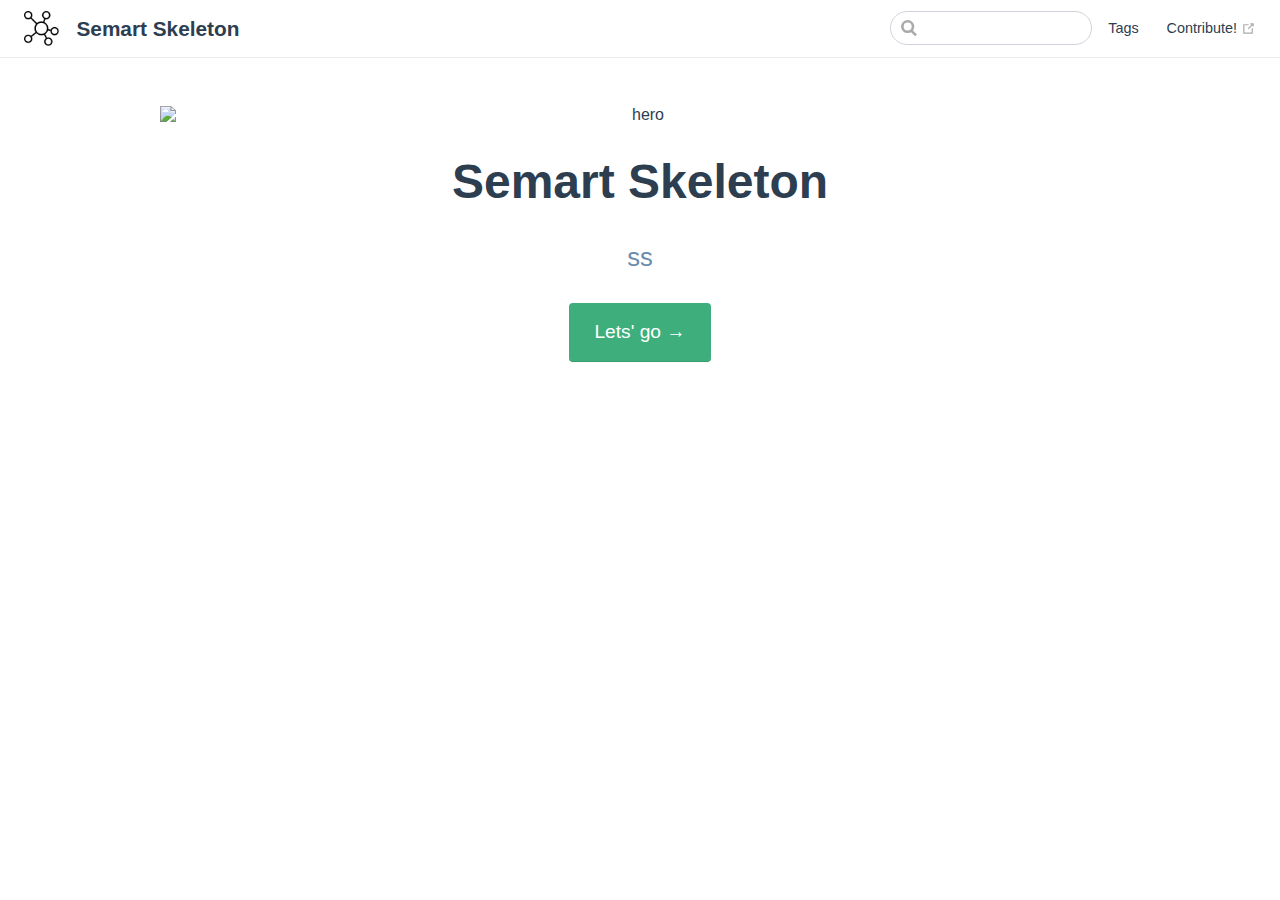
==== index.html @ f4672424 "Updates" ====
<!DOCTYPE html>
<html lang="en-US">
  <head>
    <meta charset="utf-8">
    <meta name="viewport" content="width=device-width,initial-scale=1">
    <title>Semart Skeleton</title>
    <meta name="description" content="ss">
    
    
    <link rel="preload" href="/assets/css/0.styles.a3a49550.css" as="style"><link rel="preload" href="/assets/js/app.446e6f28.js" as="script"><link rel="preload" href="/assets/js/3.b0b56839.js" as="script"><link rel="preload" href="/assets/js/12.24bbff4d.js" as="script"><link rel="prefetch" href="/assets/js/1.6b009483.js"><link rel="prefetch" href="/assets/js/10.96ab2c57.js"><link rel="prefetch" href="/assets/js/11.5184fa5b.js"><link rel="prefetch" href="/assets/js/13.a7026f74.js"><link rel="prefetch" href="/assets/js/14.de4ece23.js"><link rel="prefetch" href="/assets/js/15.32480ad5.js"><link rel="prefetch" href="/assets/js/16.4b3ec8c6.js"><link rel="prefetch" href="/assets/js/4.a2171855.js"><link rel="prefetch" href="/assets/js/5.648ce82d.js"><link rel="prefetch" href="/assets/js/6.9c424f33.js"><link rel="prefetch" href="/assets/js/7.8858ced6.js"><link rel="prefetch" href="/assets/js/8.e8b0ea5b.js"><link rel="prefetch" href="/assets/js/9.483bfe90.js">
    <link rel="stylesheet" href="/assets/css/0.styles.a3a49550.css">
  </head>
  <body>
    <div id="app" data-server-rendered="true"><div class="theme-container no-sidebar"><header class="navbar"><div class="sidebar-button"><svg xmlns="http://www.w3.org/2000/svg" aria-hidden="true" role="img" viewBox="0 0 448 512" class="icon"><path fill="currentColor" d="M436 124H12c-6.627 0-12-5.373-12-12V80c0-6.627 5.373-12 12-12h424c6.627 0 12 5.373 12 12v32c0 6.627-5.373 12-12 12zm0 160H12c-6.627 0-12-5.373-12-12v-32c0-6.627 5.373-12 12-12h424c6.627 0 12 5.373 12 12v32c0 6.627-5.373 12-12 12zm0 160H12c-6.627 0-12-5.373-12-12v-32c0-6.627 5.373-12 12-12h424c6.627 0 12 5.373 12 12v32c0 6.627-5.373 12-12 12z"></path></svg></div> <a href="/" class="home-link router-link-exact-active router-link-active"><img src="/icon.png" alt="Semart Skeleton" class="logo"> <span class="site-name can-hide">Semart Skeleton</span></a> <div class="links"><div class="search-box"><input aria-label="Search" autocomplete="off" spellcheck="false" value=""> <!----></div> <nav class="nav-links can-hide"><div class="nav-item"><a href="/tags.html" class="nav-link">Tags</a></div> <a href="https://github.com/puterakahfi/SemartSkeleton" target="_blank" rel="noopener noreferrer" class="repo-link">
    Contribute!
    <svg xmlns="http://www.w3.org/2000/svg" aria-hidden="true" x="0px" y="0px" viewBox="0 0 100 100" width="15" height="15" class="icon outbound"><path fill="currentColor" d="M18.8,85.1h56l0,0c2.2,0,4-1.8,4-4v-32h-8v28h-48v-48h28v-8h-32l0,0c-2.2,0-4,1.8-4,4v56C14.8,83.3,16.6,85.1,18.8,85.1z"></path> <polygon fill="currentColor" points="45.7,48.7 51.3,54.3 77.2,28.5 77.2,37.2 85.2,37.2 85.2,14.9 62.8,14.9 62.8,22.9 71.5,22.9"></polygon></svg></a></nav></div></header> <div class="sidebar-mask"></div> <aside class="sidebar"><nav class="nav-links"><div class="nav-item"><a href="/tags.html" class="nav-link">Tags</a></div> <a href="https://github.com/puterakahfi/SemartSkeleton" target="_blank" rel="noopener noreferrer" class="repo-link">
    Contribute!
    <svg xmlns="http://www.w3.org/2000/svg" aria-hidden="true" x="0px" y="0px" viewBox="0 0 100 100" width="15" height="15" class="icon outbound"><path fill="currentColor" d="M18.8,85.1h56l0,0c2.2,0,4-1.8,4-4v-32h-8v28h-48v-48h28v-8h-32l0,0c-2.2,0-4,1.8-4,4v56C14.8,83.3,16.6,85.1,18.8,85.1z"></path> <polygon fill="currentColor" points="45.7,48.7 51.3,54.3 77.2,28.5 77.2,37.2 85.2,37.2 85.2,14.9 62.8,14.9 62.8,22.9 71.5,22.9"></polygon></svg></a></nav>  <!----> </aside> <main aria-labelledby="main-title" class="home"><header class="hero"><img src="https://cdn.pixabay.com/photo/2019/02/04/08/38/pixel-cells-3974185_960_720.png" alt="hero"> <h1 id="main-title">Semart Skeleton</h1> <p class="description">
      ss
    </p> <p class="action"><a href="/id/" class="nav-link action-button">Lets' go →</a></p></header> <!----> <div class="theme-default-content custom content__default"></div> <!----></main></div><div class="global-ui"></div></div>
    <script src="/assets/js/app.446e6f28.js" defer></script><script src="/assets/js/3.b0b56839.js" defer></script><script src="/assets/js/12.24bbff4d.js" defer></script>
  </body>
</html>
---- assets/css/0.styles.a3a49550.css ----
#nprogress{pointer-events:none}#nprogress .bar{background:#3eaf7c;position:fixed;z-index:1031;top:0;left:0;width:100%;height:2px}#nprogress .peg{display:block;position:absolute;right:0;width:100px;height:100%;box-shadow:0 0 10px #3eaf7c,0 0 5px #3eaf7c;opacity:1;-webkit-transform:rotate(3deg) translateY(-4px);transform:rotate(3deg) translateY(-4px)}#nprogress .spinner{display:block;position:fixed;z-index:1031;top:15px;right:15px}#nprogress .spinner-icon{width:18px;height:18px;box-sizing:border-box;border-color:#3eaf7c transparent transparent #3eaf7c;border-style:solid;border-width:2px;border-radius:50%;-webkit-animation:nprogress-spinner .4s linear infinite;animation:nprogress-spinner .4s linear infinite}.nprogress-custom-parent{overflow:hidden;position:relative}.nprogress-custom-parent #nprogress .bar,.nprogress-custom-parent #nprogress .spinner{position:absolute}@-webkit-keyframes nprogress-spinner{0%{-webkit-transform:rotate(0deg);transform:rotate(0deg)}to{-webkit-transform:rotate(1turn);transform:rotate(1turn)}}@keyframes nprogress-spinner{0%{-webkit-transform:rotate(0deg);transform:rotate(0deg)}to{-webkit-transform:rotate(1turn);transform:rotate(1turn)}}.icon.outbound{color:#aaa;display:inline-block;vertical-align:middle;position:relative;top:-1px}.home{padding:3.6rem 2rem 0;max-width:960px;margin:0 auto;display:block}.home .hero{text-align:center}.home .hero img{max-width:100%;max-height:280px;display:block;margin:3rem auto 1.5rem}.home .hero h1{font-size:3rem}.home .hero .action,.home .hero .description,.home .hero h1{margin:1.8rem auto}.home .hero .description{max-width:35rem;font-size:1.6rem;line-height:1.3;color:#6a8bad}.home .hero .action-button{display:inline-block;font-size:1.2rem;color:#fff;background-color:#3eaf7c;padding:.8rem 1.6rem;border-radius:4px;-webkit-transition:background-color .1s ease;transition:background-color .1s ease;box-sizing:border-box;border-bottom:1px solid #389d70}.home .hero .action-button:hover{background-color:#4abf8a}.home .features{border-top:1px solid #eaecef;padding:1.2rem 0;margin-top:2.5rem;display:-webkit-box;display:flex;flex-wrap:wrap;-webkit-box-align:start;align-items:flex-start;align-content:stretch;-webkit-box-pack:justify;justify-content:space-between}.home .feature{-webkit-box-flex:1;flex-grow:1;flex-basis:30%;max-width:30%}.home .feature h2{font-size:1.4rem;font-weight:500;border-bottom:none;padding-bottom:0;color:#3a5169}.home .feature p{color:#4e6e8e}.home .footer{padding:2.5rem;border-top:1px solid #eaecef;text-align:center;color:#4e6e8e}@media (max-width:719px){.home .features{-webkit-box-orient:vertical;-webkit-box-direction:normal;flex-direction:column}.home .feature{max-width:100%;padding:0 2.5rem}}@media (max-width:419px){.home{padding-left:1.5rem;padding-right:1.5rem}.home .hero img{max-height:210px;margin:2rem auto 1.2rem}.home .hero h1{font-size:2rem}.home .hero .action,.home .hero .description,.home .hero h1{margin:1.2rem auto}.home .hero .description{font-size:1.2rem}.home .hero .action-button{font-size:1rem;padding:.6rem 1.2rem}.home .feature h2{font-size:1.25rem}}.search-box{display:inline-block;position:relative;margin-right:1rem}.search-box input{cursor:text;width:10rem;height:2rem;color:#4e6e8e;display:inline-block;border:1px solid #cfd4db;border-radius:2rem;font-size:.9rem;line-height:2rem;padding:0 .5rem 0 2rem;outline:none;-webkit-transition:all .2s ease;transition:all .2s ease;background:#fff url(/assets/img/search.83621669.svg) .6rem .5rem no-repeat;background-size:1rem}.search-box input:focus{cursor:auto;border-color:#3eaf7c}.search-box .suggestions{background:#fff;width:20rem;position:absolute;top:1.5rem;border:1px solid #cfd4db;border-radius:6px;padding:.4rem;list-style-type:none}.search-box .suggestions.align-right{right:0}.search-box .suggestion{line-height:1.4;padding:.4rem .6rem;border-radius:4px;cursor:pointer}.search-box .suggestion a{white-space:normal;color:#5d82a6}.search-box .suggestion a .page-title{font-weight:600}.search-box .suggestion a .header{font-size:.9em;margin-left:.25em}.search-box .suggestion.focused{background-color:#f3f4f5}.search-box .suggestion.focused a{color:#3eaf7c}@media (max-width:959px){.search-box input{cursor:pointer;width:0;border-color:transparent;position:relative}.search-box input:focus{cursor:text;left:0;width:10rem}}@media (-ms-high-contrast:none){.search-box input{height:2rem}}@media (max-width:959px) and (min-width:719px){.search-box .suggestions{left:0}}@media (max-width:719px){.search-box{margin-right:0}.search-box input{left:1rem}.search-box .suggestions{right:0}}@media (max-width:419px){.search-box .suggestions{width:calc(100vw - 4rem)}.search-box input:focus{width:8rem}}.sidebar-button{cursor:pointer;display:none;width:1.25rem;height:1.25rem;position:absolute;padding:.6rem;top:.6rem;left:1rem}.sidebar-button .icon{display:block;width:1.25rem;height:1.25rem}@media (max-width:719px){.sidebar-button{display:block}}.dropdown-enter,.dropdown-leave-to{height:0!important}.dropdown-wrapper{cursor:pointer}.dropdown-wrapper .dropdown-title{display:block}.dropdown-wrapper .dropdown-title:hover{border-color:transparent}.dropdown-wrapper .dropdown-title .arrow{vertical-align:middle;margin-top:-1px;margin-left:.4rem}.dropdown-wrapper .nav-dropdown .dropdown-item{color:inherit;line-height:1.7rem}.dropdown-wrapper .nav-dropdown .dropdown-item h4{margin:.45rem 0 0;border-top:1px solid #eee;padding:.45rem 1.5rem 0 1.25rem}.dropdown-wrapper .nav-dropdown .dropdown-item .dropdown-subitem-wrapper{padding:0;list-style:none}.dropdown-wrapper .nav-dropdown .dropdown-item .dropdown-subitem-wrapper .dropdown-subitem{font-size:.9em}.dropdown-wrapper .nav-dropdown .dropdown-item a{display:block;line-height:1.7rem;position:relative;border-bottom:none;font-weight:400;margin-bottom:0;padding:0 1.5rem 0 1.25rem}.dropdown-wrapper .nav-dropdown .dropdown-item a.router-link-active,.dropdown-wrapper .nav-dropdown .dropdown-item a:hover{color:#3eaf7c}.dropdown-wrapper .nav-dropdown .dropdown-item a.router-link-active:after{content:"";width:0;height:0;border-left:5px solid #3eaf7c;border-top:3px solid transparent;border-bottom:3px solid transparent;position:absolute;top:calc(50% - 2px);left:9px}.dropdown-wrapper .nav-dropdown .dropdown-item:first-child h4{margin-top:0;padding-top:0;border-top:0}@media (max-width:719px){.dropdown-wrapper.open .dropdown-title{margin-bottom:.5rem}.dropdown-wrapper .nav-dropdown{-webkit-transition:height .1s ease-out;transition:height .1s ease-out;overflow:hidden}.dropdown-wrapper .nav-dropdown .dropdown-item h4{border-top:0;margin-top:0;padding-top:0}.dropdown-wrapper .nav-dropdown .dropdown-item>a,.dropdown-wrapper .nav-dropdown .dropdown-item h4{font-size:15px;line-height:2rem}.dropdown-wrapper .nav-dropdown .dropdown-item .dropdown-subitem{font-size:14px;padding-left:1rem}}@media (min-width:719px){.dropdown-wrapper{height:1.8rem}.dropdown-wrapper:hover .nav-dropdown{display:block!important}.dropdown-wrapper .dropdown-title .arrow{border-left:4px solid transparent;border-right:4px solid transparent;border-top:6px solid #ccc;border-bottom:0}.dropdown-wrapper .nav-dropdown{display:none;height:auto!important;box-sizing:border-box;max-height:calc(100vh - 2.7rem);overflow-y:auto;position:absolute;top:100%;right:0;background-color:#fff;padding:.6rem 0;border:1px solid;border-color:#ddd #ddd #ccc;text-align:left;border-radius:.25rem;white-space:nowrap;margin:0}}.nav-links{display:inline-block}.nav-links a{line-height:1.4rem;color:inherit}.nav-links a.router-link-active,.nav-links a:hover{color:#3eaf7c}.nav-links .nav-item{position:relative;display:inline-block;margin-left:1.5rem;line-height:2rem}.nav-links .nav-item:first-child{margin-left:0}.nav-links .repo-link{margin-left:1.5rem}@media (max-width:719px){.nav-links .nav-item,.nav-links .repo-link{margin-left:0}}@media (min-width:719px){.nav-links a.router-link-active,.nav-links a:hover{color:#2c3e50}.nav-item>a:not(.external).router-link-active,.nav-item>a:not(.external):hover{margin-bottom:-2px;border-bottom:2px solid #46bd87}}.navbar{padding:.7rem 1.5rem;line-height:2.2rem}.navbar a,.navbar img,.navbar span{display:inline-block}.navbar .logo{height:2.2rem;min-width:2.2rem;margin-right:.8rem;vertical-align:top}.navbar .site-name{font-size:1.3rem;font-weight:600;color:#2c3e50;position:relative}.navbar .links{padding-left:1.5rem;box-sizing:border-box;background-color:#fff;white-space:nowrap;font-size:.9rem;position:absolute;right:1.5rem;top:.7rem;display:-webkit-box;display:flex}.navbar .links .search-box{-webkit-box-flex:0;flex:0 0 auto;vertical-align:top}@media (max-width:719px){.navbar{padding-left:4rem}.navbar .can-hide{display:none}.navbar .links{padding-left:1.5rem}}.page-edit,.page-nav{max-width:740px;margin:0 auto;padding:2rem 2.5rem}@media (max-width:959px){.page-edit,.page-nav{padding:2rem}}@media (max-width:419px){.page-edit,.page-nav{padding:1.5rem}}.page{padding-bottom:2rem;display:block}.page-edit{padding-top:1rem;padding-bottom:1rem;overflow:auto}.page-edit .edit-link{display:inline-block}.page-edit .edit-link a{color:#4e6e8e;margin-right:.25rem}.page-edit .last-updated{float:right;font-size:.9em}.page-edit .last-updated .prefix{font-weight:500;color:#4e6e8e}.page-edit .last-updated .time{font-weight:400;color:#aaa}.page-nav{padding-top:1rem;padding-bottom:0}.page-nav .inner{min-height:2rem;margin-top:0;border-top:1px solid #eaecef;padding-top:1rem;overflow:auto}.page-nav .next{float:right}@media (max-width:719px){.page-edit .edit-link{margin-bottom:.5rem}.page-edit .last-updated{font-size:.8em;float:none;text-align:left}}.sidebar-group .sidebar-group{padding-left:.5em}.sidebar-group:not(.collapsable) .sidebar-heading:not(.clickable){cursor:auto;color:inherit}.sidebar-group.is-sub-group{padding-left:0}.sidebar-group.is-sub-group>.sidebar-heading{font-size:.95em;line-height:1.4;font-weight:400;padding-left:2rem}.sidebar-group.is-sub-group>.sidebar-heading:not(.clickable){opacity:.5}.sidebar-group.is-sub-group>.sidebar-group-items{padding-left:1rem}.sidebar-group.is-sub-group>.sidebar-group-items>li>.sidebar-link{font-size:.95em;border-left:none}.sidebar-group.depth-2>.sidebar-heading{border-left:none}.sidebar-heading{color:#2c3e50;-webkit-transition:color .15s ease;transition:color .15s ease;cursor:pointer;font-size:1.1em;font-weight:700;padding:.35rem 1.5rem .35rem 1.25rem;width:100%;box-sizing:border-box;margin:0;border-left:.25rem solid transparent}.sidebar-heading.open,.sidebar-heading:hover{color:inherit}.sidebar-heading .arrow{position:relative;top:-.12em;left:.5em}.sidebar-heading.clickable.active{font-weight:600;color:#3eaf7c;border-left-color:#3eaf7c}.sidebar-heading.clickable:hover{color:#3eaf7c}.sidebar-group-items{-webkit-transition:height .1s ease-out;transition:height .1s ease-out;font-size:.95em;overflow:hidden}.sidebar .sidebar-sub-headers{padding-left:1rem;font-size:.95em}a.sidebar-link{font-size:1em;font-weight:400;display:inline-block;color:#2c3e50;border-left:.25rem solid transparent;padding:.35rem 1rem .35rem 1.25rem;line-height:1.4;width:100%;box-sizing:border-box}a.sidebar-link:hover{color:#3eaf7c}a.sidebar-link.active{font-weight:600;color:#3eaf7c;border-left-color:#3eaf7c}.sidebar-group a.sidebar-link{padding-left:2rem}.sidebar-sub-headers a.sidebar-link{padding-top:.25rem;padding-bottom:.25rem;border-left:none}.sidebar-sub-headers a.sidebar-link.active{font-weight:500}.sidebar ul{padding:0;margin:0;list-style-type:none}.sidebar a{display:inline-block}.sidebar .nav-links{display:none;border-bottom:1px solid #eaecef;padding:.5rem 0 .75rem}.sidebar .nav-links a{font-weight:600}.sidebar .nav-links .nav-item,.sidebar .nav-links .repo-link{display:block;line-height:1.25rem;font-size:1.1em;padding:.5rem 0 .5rem 1.5rem}.sidebar>.sidebar-links{padding:1.5rem 0}.sidebar>.sidebar-links>li>a.sidebar-link{font-size:1.1em;line-height:1.7;font-weight:700}.sidebar>.sidebar-links>li:not(:first-child){margin-top:.75rem}@media (max-width:719px){.sidebar .nav-links{display:block}.sidebar .nav-links .dropdown-wrapper .nav-dropdown .dropdown-item a.router-link-active:after{top:calc(1rem - 2px)}.sidebar>.sidebar-links{padding:1rem 0}}code[class*=language-],pre[class*=language-]{color:#ccc;background:none;font-family:Consolas,Monaco,Andale Mono,Ubuntu Mono,monospace;font-size:1em;text-align:left;white-space:pre;word-spacing:normal;word-break:normal;word-wrap:normal;line-height:1.5;-moz-tab-size:4;-o-tab-size:4;tab-size:4;-webkit-hyphens:none;-ms-hyphens:none;hyphens:none}pre[class*=language-]{padding:1em;margin:.5em 0;overflow:auto}:not(pre)>code[class*=language-],pre[class*=language-]{background:#2d2d2d}:not(pre)>code[class*=language-]{padding:.1em;border-radius:.3em;white-space:normal}.token.block-comment,.token.cdata,.token.comment,.token.doctype,.token.prolog{color:#999}.token.punctuation{color:#ccc}.token.attr-name,.token.deleted,.token.namespace,.token.tag{color:#e2777a}.token.function-name{color:#6196cc}.token.boolean,.token.function,.token.number{color:#f08d49}.token.class-name,.token.constant,.token.property,.token.symbol{color:#f8c555}.token.atrule,.token.builtin,.token.important,.token.keyword,.token.selector{color:#cc99cd}.token.attr-value,.token.char,.token.regex,.token.string,.token.variable{color:#7ec699}.token.entity,.token.operator,.token.url{color:#67cdcc}.token.bold,.token.important{font-weight:700}.token.italic{font-style:italic}.token.entity{cursor:help}.token.inserted{color:green}.theme-default-content code{color:#476582;padding:.25rem .5rem;margin:0;font-size:.85em;background-color:rgba(27,31,35,.05);border-radius:3px}.theme-default-content code .token.deleted{color:#ec5975}.theme-default-content code .token.inserted{color:#3eaf7c}.theme-default-content pre,.theme-default-content pre[class*=language-]{line-height:1.4;padding:1.25rem 1.5rem;margin:.85rem 0;background-color:#282c34;border-radius:6px;overflow:auto}.theme-default-content pre[class*=language-] code,.theme-default-content pre code{color:#fff;padding:0;background-color:transparent;border-radius:0}div[class*=language-]{position:relative;background-color:#282c34;border-radius:6px}div[class*=language-] .highlight-lines{-webkit-user-select:none;-moz-user-select:none;-ms-user-select:none;user-select:none;padding-top:1.3rem;position:absolute;top:0;left:0;width:100%;line-height:1.4}div[class*=language-] .highlight-lines .highlighted{background-color:rgba(0,0,0,.66)}div[class*=language-] pre,div[class*=language-] pre[class*=language-]{background:transparent;position:relative;z-index:1}div[class*=language-]:before{position:absolute;z-index:3;top:.8em;right:1em;font-size:.75rem;color:hsla(0,0%,100%,.4)}div[class*=language-]:not(.line-numbers-mode) .line-numbers-wrapper{display:none}div[class*=language-].line-numbers-mode .highlight-lines .highlighted{position:relative}div[class*=language-].line-numbers-mode .highlight-lines .highlighted:before{content:" ";position:absolute;z-index:3;left:0;top:0;display:block;width:3.5rem;height:100%;background-color:rgba(0,0,0,.66)}div[class*=language-].line-numbers-mode pre{padding-left:4.5rem;vertical-align:middle}div[class*=language-].line-numbers-mode .line-numbers-wrapper{position:absolute;top:0;width:3.5rem;text-align:center;color:hsla(0,0%,100%,.3);padding:1.25rem 0;line-height:1.4}div[class*=language-].line-numbers-mode .line-numbers-wrapper .line-number,div[class*=language-].line-numbers-mode .line-numbers-wrapper br{-webkit-user-select:none;-moz-user-select:none;-ms-user-select:none;user-select:none}div[class*=language-].line-numbers-mode .line-numbers-wrapper .line-number{position:relative;z-index:4;font-size:.85em}div[class*=language-].line-numbers-mode:after{content:"";position:absolute;z-index:2;top:0;left:0;width:3.5rem;height:100%;border-radius:6px 0 0 6px;border-right:1px solid rgba(0,0,0,.66);background-color:#282c34}div[class~=language-js]:before{content:"js"}div[class~=language-ts]:before{content:"ts"}div[class~=language-html]:before{content:"html"}div[class~=language-md]:before{content:"md"}div[class~=language-vue]:before{content:"vue"}div[class~=language-css]:before{content:"css"}div[class~=language-sass]:before{content:"sass"}div[class~=language-scss]:before{content:"scss"}div[class~=language-less]:before{content:"less"}div[class~=language-stylus]:before{content:"stylus"}div[class~=language-go]:before{content:"go"}div[class~=language-java]:before{content:"java"}div[class~=language-c]:before{content:"c"}div[class~=language-sh]:before{content:"sh"}div[class~=language-yaml]:before{content:"yaml"}div[class~=language-py]:before{content:"py"}div[class~=language-docker]:before{content:"docker"}div[class~=language-dockerfile]:before{content:"dockerfile"}div[class~=language-makefile]:before{content:"makefile"}div[class~=language-javascript]:before{content:"js"}div[class~=language-typescript]:before{content:"ts"}div[class~=language-markup]:before{content:"html"}div[class~=language-markdown]:before{content:"md"}div[class~=language-json]:before{content:"json"}div[class~=language-ruby]:before{content:"rb"}div[class~=language-python]:before{content:"py"}div[class~=language-bash]:before{content:"sh"}div[class~=language-php]:before{content:"php"}.custom-block .custom-block-title{font-weight:600;margin-bottom:-.4rem}.custom-block.danger,.custom-block.tip,.custom-block.warning{padding:.1rem 1.5rem;border-left-width:.5rem;border-left-style:solid;margin:1rem 0}.custom-block.tip{background-color:#f3f5f7;border-color:#42b983}.custom-block.warning{background-color:rgba(255,229,100,.3);border-color:#e7c000;color:#6b5900}.custom-block.warning .custom-block-title{color:#b29400}.custom-block.warning a{color:#2c3e50}.custom-block.danger{background-color:#ffe6e6;border-color:#c00;color:#4d0000}.custom-block.danger .custom-block-title{color:#900}.custom-block.danger a{color:#2c3e50}.arrow{display:inline-block;width:0;height:0}.arrow.up{border-bottom:6px solid #ccc}.arrow.down,.arrow.up{border-left:4px solid transparent;border-right:4px solid transparent}.arrow.down{border-top:6px solid #ccc}.arrow.right{border-left:6px solid #ccc}.arrow.left,.arrow.right{border-top:4px solid transparent;border-bottom:4px solid transparent}.arrow.left{border-right:6px solid #ccc}.theme-default-content:not(.custom){max-width:740px;margin:0 auto;padding:2rem 2.5rem}@media (max-width:959px){.theme-default-content:not(.custom){padding:2rem}}@media (max-width:419px){.theme-default-content:not(.custom){padding:1.5rem}}.table-of-contents .badge{vertical-align:middle}body,html{padding:0;margin:0;background-color:#fff}body{font-family:-apple-system,BlinkMacSystemFont,Segoe UI,Roboto,Oxygen,Ubuntu,Cantarell,Fira Sans,Droid Sans,Helvetica Neue,sans-serif;-webkit-font-smoothing:antialiased;-moz-osx-font-smoothing:grayscale;font-size:16px;color:#2c3e50}.page{padding-left:20rem}.navbar{z-index:20;right:0;height:3.6rem;background-color:#fff;box-sizing:border-box;border-bottom:1px solid #eaecef}.navbar,.sidebar-mask{position:fixed;top:0;left:0}.sidebar-mask{z-index:9;width:100vw;height:100vh;display:none}.sidebar{font-size:16px;background-color:#fff;width:20rem;position:fixed;z-index:10;margin:0;top:3.6rem;left:0;bottom:0;box-sizing:border-box;border-right:1px solid #eaecef;overflow-y:auto}.theme-default-content:not(.custom)>:first-child{margin-top:3.6rem}.theme-default-content:not(.custom) a:hover{text-decoration:underline}.theme-default-content:not(.custom) p.demo{padding:1rem 1.5rem;border:1px solid #ddd;border-radius:4px}.theme-default-content:not(.custom) img{max-width:100%}.theme-default-content.custom{padding:0;margin:0}.theme-default-content.custom img{max-width:100%}a{font-weight:500;text-decoration:none}a,p a code{color:#3eaf7c}p a code{font-weight:400}kbd{background:#eee;border:.15rem solid #ddd;border-bottom:.25rem solid #ddd;border-radius:.15rem;padding:0 .15em}blockquote{font-size:1rem;color:#999;border-left:.2rem solid #dfe2e5;margin:1rem 0;padding:.25rem 0 .25rem 1rem}blockquote>p{margin:0}ol,ul{padding-left:1.2em}strong{font-weight:600}h1,h2,h3,h4,h5,h6{font-weight:600;line-height:1.25}.theme-default-content:not(.custom)>h1,.theme-default-content:not(.custom)>h2,.theme-default-content:not(.custom)>h3,.theme-default-content:not(.custom)>h4,.theme-default-content:not(.custom)>h5,.theme-default-content:not(.custom)>h6{margin-top:-3.1rem;padding-top:4.6rem;margin-bottom:0}.theme-default-content:not(.custom)>h1:first-child,.theme-default-content:not(.custom)>h2:first-child,.theme-default-content:not(.custom)>h3:first-child,.theme-default-content:not(.custom)>h4:first-child,.theme-default-content:not(.custom)>h5:first-child,.theme-default-content:not(.custom)>h6:first-child{margin-top:-1.5rem;margin-bottom:1rem}.theme-default-content:not(.custom)>h1:first-child+.custom-block,.theme-default-content:not(.custom)>h1:first-child+p,.theme-default-content:not(.custom)>h1:first-child+pre,.theme-default-content:not(.custom)>h2:first-child+.custom-block,.theme-default-content:not(.custom)>h2:first-child+p,.theme-default-content:not(.custom)>h2:first-child+pre,.theme-default-content:not(.custom)>h3:first-child+.custom-block,.theme-default-content:not(.custom)>h3:first-child+p,.theme-default-content:not(.custom)>h3:first-child+pre,.theme-default-content:not(.custom)>h4:first-child+.custom-block,.theme-default-content:not(.custom)>h4:first-child+p,.theme-default-content:not(.custom)>h4:first-child+pre,.theme-default-content:not(.custom)>h5:first-child+.custom-block,.theme-default-content:not(.custom)>h5:first-child+p,.theme-default-content:not(.custom)>h5:first-child+pre,.theme-default-content:not(.custom)>h6:first-child+.custom-block,.theme-default-content:not(.custom)>h6:first-child+p,.theme-default-content:not(.custom)>h6:first-child+pre{margin-top:2rem}h1:hover .header-anchor,h2:hover .header-anchor,h3:hover .header-anchor,h4:hover .header-anchor,h5:hover .header-anchor,h6:hover .header-anchor{opacity:1}h1{font-size:2.2rem}h2{font-size:1.65rem;padding-bottom:.3rem;border-bottom:1px solid #eaecef}h3{font-size:1.35rem}a.header-anchor{font-size:.85em;float:left;margin-left:-.87em;padding-right:.23em;margin-top:.125em;opacity:0}a.header-anchor:hover{text-decoration:none}.line-number,code,kbd{font-family:source-code-pro,Menlo,Monaco,Consolas,Courier New,monospace}ol,p,ul{line-height:1.7}hr{border:0;border-top:1px solid #eaecef}table{border-collapse:collapse;margin:1rem 0;display:block;overflow-x:auto}tr{border-top:1px solid #dfe2e5}tr:nth-child(2n){background-color:#f6f8fa}td,th{border:1px solid #dfe2e5;padding:.6em 1em}.theme-container.sidebar-open .sidebar-mask{display:block}.theme-container.no-navbar .theme-default-content:not(.custom)>h1,.theme-container.no-navbar h2,.theme-container.no-navbar h3,.theme-container.no-navbar h4,.theme-container.no-navbar h5,.theme-container.no-navbar h6{margin-top:1.5rem;padding-top:0}.theme-container.no-navbar .sidebar{top:0}@media (min-width:720px){.theme-container.no-sidebar .sidebar{display:none}.theme-container.no-sidebar .page{padding-left:0}}@media (max-width:959px){.sidebar{font-size:15px;width:16.4rem}.page{padding-left:16.4rem}}@media (max-width:719px){.sidebar{top:0;padding-top:3.6rem;transform:translateX(-100%);transition:transform .2s ease}.page{padding-left:0}.theme-container.sidebar-open .sidebar{transform:translateX(0)}.theme-container.no-navbar .sidebar{padding-top:0}}@media (max-width:419px){h1{font-size:1.9rem}.theme-default-content div[class*=language-]{margin:.85rem -1.5rem;border-radius:0}}.badge[data-v-c13ee5b0]{display:inline-block;font-size:14px;height:18px;line-height:18px;border-radius:3px;padding:0 6px;color:#fff}.badge.green[data-v-c13ee5b0],.badge.tip[data-v-c13ee5b0],.badge[data-v-c13ee5b0]{background-color:#42b983}.badge.error[data-v-c13ee5b0]{background-color:#da5961}.badge.warn[data-v-c13ee5b0],.badge.warning[data-v-c13ee5b0],.badge.yellow[data-v-c13ee5b0]{background-color:#e7c000}.badge+.badge[data-v-c13ee5b0]{margin-left:5px}
---- assets/css/0.styles.a3a49550.css ----
#nprogress{pointer-events:none}#nprogress .bar{background:#3eaf7c;position:fixed;z-index:1031;top:0;left:0;width:100%;height:2px}#nprogress .peg{display:block;position:absolute;right:0;width:100px;height:100%;box-shadow:0 0 10px #3eaf7c,0 0 5px #3eaf7c;opacity:1;-webkit-transform:rotate(3deg) translateY(-4px);transform:rotate(3deg) translateY(-4px)}#nprogress .spinner{display:block;position:fixed;z-index:1031;top:15px;right:15px}#nprogress .spinner-icon{width:18px;height:18px;box-sizing:border-box;border-color:#3eaf7c transparent transparent #3eaf7c;border-style:solid;border-width:2px;border-radius:50%;-webkit-animation:nprogress-spinner .4s linear infinite;animation:nprogress-spinner .4s linear infinite}.nprogress-custom-parent{overflow:hidden;position:relative}.nprogress-custom-parent #nprogress .bar,.nprogress-custom-parent #nprogress .spinner{position:absolute}@-webkit-keyframes nprogress-spinner{0%{-webkit-transform:rotate(0deg);transform:rotate(0deg)}to{-webkit-transform:rotate(1turn);transform:rotate(1turn)}}@keyframes nprogress-spinner{0%{-webkit-transform:rotate(0deg);transform:rotate(0deg)}to{-webkit-transform:rotate(1turn);transform:rotate(1turn)}}.icon.outbound{color:#aaa;display:inline-block;vertical-align:middle;position:relative;top:-1px}.home{padding:3.6rem 2rem 0;max-width:960px;margin:0 auto;display:block}.home .hero{text-align:center}.home .hero img{max-width:100%;max-height:280px;display:block;margin:3rem auto 1.5rem}.home .hero h1{font-size:3rem}.home .hero .action,.home .hero .description,.home .hero h1{margin:1.8rem auto}.home .hero .description{max-width:35rem;font-size:1.6rem;line-height:1.3;color:#6a8bad}.home .hero .action-button{display:inline-block;font-size:1.2rem;color:#fff;background-color:#3eaf7c;padding:.8rem 1.6rem;border-radius:4px;-webkit-transition:background-color .1s ease;transition:background-color .1s ease;box-sizing:border-box;border-bottom:1px solid #389d70}.home .hero .action-button:hover{background-color:#4abf8a}.home .features{border-top:1px solid #eaecef;padding:1.2rem 0;margin-top:2.5rem;display:-webkit-box;display:flex;flex-wrap:wrap;-webkit-box-align:start;align-items:flex-start;align-content:stretch;-webkit-box-pack:justify;justify-content:space-between}.home .feature{-webkit-box-flex:1;flex-grow:1;flex-basis:30%;max-width:30%}.home .feature h2{font-size:1.4rem;font-weight:500;border-bottom:none;padding-bottom:0;color:#3a5169}.home .feature p{color:#4e6e8e}.home .footer{padding:2.5rem;border-top:1px solid #eaecef;text-align:center;color:#4e6e8e}@media (max-width:719px){.home .features{-webkit-box-orient:vertical;-webkit-box-direction:normal;flex-direction:column}.home .feature{max-width:100%;padding:0 2.5rem}}@media (max-width:419px){.home{padding-left:1.5rem;padding-right:1.5rem}.home .hero img{max-height:210px;margin:2rem auto 1.2rem}.home .hero h1{font-size:2rem}.home .hero .action,.home .hero .description,.home .hero h1{margin:1.2rem auto}.home .hero .description{font-size:1.2rem}.home .hero .action-button{font-size:1rem;padding:.6rem 1.2rem}.home .feature h2{font-size:1.25rem}}.search-box{display:inline-block;position:relative;margin-right:1rem}.search-box input{cursor:text;width:10rem;height:2rem;color:#4e6e8e;display:inline-block;border:1px solid #cfd4db;border-radius:2rem;font-size:.9rem;line-height:2rem;padding:0 .5rem 0 2rem;outline:none;-webkit-transition:all .2s ease;transition:all .2s ease;background:#fff url(/assets/img/search.83621669.svg) .6rem .5rem no-repeat;background-size:1rem}.search-box input:focus{cursor:auto;border-color:#3eaf7c}.search-box .suggestions{background:#fff;width:20rem;position:absolute;top:1.5rem;border:1px solid #cfd4db;border-radius:6px;padding:.4rem;list-style-type:none}.search-box .suggestions.align-right{right:0}.search-box .suggestion{line-height:1.4;padding:.4rem .6rem;border-radius:4px;cursor:pointer}.search-box .suggestion a{white-space:normal;color:#5d82a6}.search-box .suggestion a .page-title{font-weight:600}.search-box .suggestion a .header{font-size:.9em;margin-left:.25em}.search-box .suggestion.focused{background-color:#f3f4f5}.search-box .suggestion.focused a{color:#3eaf7c}@media (max-width:959px){.search-box input{cursor:pointer;width:0;border-color:transparent;position:relative}.search-box input:focus{cursor:text;left:0;width:10rem}}@media (-ms-high-contrast:none){.search-box input{height:2rem}}@media (max-width:959px) and (min-width:719px){.search-box .suggestions{left:0}}@media (max-width:719px){.search-box{margin-right:0}.search-box input{left:1rem}.search-box .suggestions{right:0}}@media (max-width:419px){.search-box .suggestions{width:calc(100vw - 4rem)}.search-box input:focus{width:8rem}}.sidebar-button{cursor:pointer;display:none;width:1.25rem;height:1.25rem;position:absolute;padding:.6rem;top:.6rem;left:1rem}.sidebar-button .icon{display:block;width:1.25rem;height:1.25rem}@media (max-width:719px){.sidebar-button{display:block}}.dropdown-enter,.dropdown-leave-to{height:0!important}.dropdown-wrapper{cursor:pointer}.dropdown-wrapper .dropdown-title{display:block}.dropdown-wrapper .dropdown-title:hover{border-color:transparent}.dropdown-wrapper .dropdown-title .arrow{vertical-align:middle;margin-top:-1px;margin-left:.4rem}.dropdown-wrapper .nav-dropdown .dropdown-item{color:inherit;line-height:1.7rem}.dropdown-wrapper .nav-dropdown .dropdown-item h4{margin:.45rem 0 0;border-top:1px solid #eee;padding:.45rem 1.5rem 0 1.25rem}.dropdown-wrapper .nav-dropdown .dropdown-item .dropdown-subitem-wrapper{padding:0;list-style:none}.dropdown-wrapper .nav-dropdown .dropdown-item .dropdown-subitem-wrapper .dropdown-subitem{font-size:.9em}.dropdown-wrapper .nav-dropdown .dropdown-item a{display:block;line-height:1.7rem;position:relative;border-bottom:none;font-weight:400;margin-bottom:0;padding:0 1.5rem 0 1.25rem}.dropdown-wrapper .nav-dropdown .dropdown-item a.router-link-active,.dropdown-wrapper .nav-dropdown .dropdown-item a:hover{color:#3eaf7c}.dropdown-wrapper .nav-dropdown .dropdown-item a.router-link-active:after{content:"";width:0;height:0;border-left:5px solid #3eaf7c;border-top:3px solid transparent;border-bottom:3px solid transparent;position:absolute;top:calc(50% - 2px);left:9px}.dropdown-wrapper .nav-dropdown .dropdown-item:first-child h4{margin-top:0;padding-top:0;border-top:0}@media (max-width:719px){.dropdown-wrapper.open .dropdown-title{margin-bottom:.5rem}.dropdown-wrapper .nav-dropdown{-webkit-transition:height .1s ease-out;transition:height .1s ease-out;overflow:hidden}.dropdown-wrapper .nav-dropdown .dropdown-item h4{border-top:0;margin-top:0;padding-top:0}.dropdown-wrapper .nav-dropdown .dropdown-item>a,.dropdown-wrapper .nav-dropdown .dropdown-item h4{font-size:15px;line-height:2rem}.dropdown-wrapper .nav-dropdown .dropdown-item .dropdown-subitem{font-size:14px;padding-left:1rem}}@media (min-width:719px){.dropdown-wrapper{height:1.8rem}.dropdown-wrapper:hover .nav-dropdown{display:block!important}.dropdown-wrapper .dropdown-title .arrow{border-left:4px solid transparent;border-right:4px solid transparent;border-top:6px solid #ccc;border-bottom:0}.dropdown-wrapper .nav-dropdown{display:none;height:auto!important;box-sizing:border-box;max-height:calc(100vh - 2.7rem);overflow-y:auto;position:absolute;top:100%;right:0;background-color:#fff;padding:.6rem 0;border:1px solid;border-color:#ddd #ddd #ccc;text-align:left;border-radius:.25rem;white-space:nowrap;margin:0}}.nav-links{display:inline-block}.nav-links a{line-height:1.4rem;color:inherit}.nav-links a.router-link-active,.nav-links a:hover{color:#3eaf7c}.nav-links .nav-item{position:relative;display:inline-block;margin-left:1.5rem;line-height:2rem}.nav-links .nav-item:first-child{margin-left:0}.nav-links .repo-link{margin-left:1.5rem}@media (max-width:719px){.nav-links .nav-item,.nav-links .repo-link{margin-left:0}}@media (min-width:719px){.nav-links a.router-link-active,.nav-links a:hover{color:#2c3e50}.nav-item>a:not(.external).router-link-active,.nav-item>a:not(.external):hover{margin-bottom:-2px;border-bottom:2px solid #46bd87}}.navbar{padding:.7rem 1.5rem;line-height:2.2rem}.navbar a,.navbar img,.navbar span{display:inline-block}.navbar .logo{height:2.2rem;min-width:2.2rem;margin-right:.8rem;vertical-align:top}.navbar .site-name{font-size:1.3rem;font-weight:600;color:#2c3e50;position:relative}.navbar .links{padding-left:1.5rem;box-sizing:border-box;background-color:#fff;white-space:nowrap;font-size:.9rem;position:absolute;right:1.5rem;top:.7rem;display:-webkit-box;display:flex}.navbar .links .search-box{-webkit-box-flex:0;flex:0 0 auto;vertical-align:top}@media (max-width:719px){.navbar{padding-left:4rem}.navbar .can-hide{display:none}.navbar .links{padding-left:1.5rem}}.page-edit,.page-nav{max-width:740px;margin:0 auto;padding:2rem 2.5rem}@media (max-width:959px){.page-edit,.page-nav{padding:2rem}}@media (max-width:419px){.page-edit,.page-nav{padding:1.5rem}}.page{padding-bottom:2rem;display:block}.page-edit{padding-top:1rem;padding-bottom:1rem;overflow:auto}.page-edit .edit-link{display:inline-block}.page-edit .edit-link a{color:#4e6e8e;margin-right:.25rem}.page-edit .last-updated{float:right;font-size:.9em}.page-edit .last-updated .prefix{font-weight:500;color:#4e6e8e}.page-edit .last-updated .time{font-weight:400;color:#aaa}.page-nav{padding-top:1rem;padding-bottom:0}.page-nav .inner{min-height:2rem;margin-top:0;border-top:1px solid #eaecef;padding-top:1rem;overflow:auto}.page-nav .next{float:right}@media (max-width:719px){.page-edit .edit-link{margin-bottom:.5rem}.page-edit .last-updated{font-size:.8em;float:none;text-align:left}}.sidebar-group .sidebar-group{padding-left:.5em}.sidebar-group:not(.collapsable) .sidebar-heading:not(.clickable){cursor:auto;color:inherit}.sidebar-group.is-sub-group{padding-left:0}.sidebar-group.is-sub-group>.sidebar-heading{font-size:.95em;line-height:1.4;font-weight:400;padding-left:2rem}.sidebar-group.is-sub-group>.sidebar-heading:not(.clickable){opacity:.5}.sidebar-group.is-sub-group>.sidebar-group-items{padding-left:1rem}.sidebar-group.is-sub-group>.sidebar-group-items>li>.sidebar-link{font-size:.95em;border-left:none}.sidebar-group.depth-2>.sidebar-heading{border-left:none}.sidebar-heading{color:#2c3e50;-webkit-transition:color .15s ease;transition:color .15s ease;cursor:pointer;font-size:1.1em;font-weight:700;padding:.35rem 1.5rem .35rem 1.25rem;width:100%;box-sizing:border-box;margin:0;border-left:.25rem solid transparent}.sidebar-heading.open,.sidebar-heading:hover{color:inherit}.sidebar-heading .arrow{position:relative;top:-.12em;left:.5em}.sidebar-heading.clickable.active{font-weight:600;color:#3eaf7c;border-left-color:#3eaf7c}.sidebar-heading.clickable:hover{color:#3eaf7c}.sidebar-group-items{-webkit-transition:height .1s ease-out;transition:height .1s ease-out;font-size:.95em;overflow:hidden}.sidebar .sidebar-sub-headers{padding-left:1rem;font-size:.95em}a.sidebar-link{font-size:1em;font-weight:400;display:inline-block;color:#2c3e50;border-left:.25rem solid transparent;padding:.35rem 1rem .35rem 1.25rem;line-height:1.4;width:100%;box-sizing:border-box}a.sidebar-link:hover{color:#3eaf7c}a.sidebar-link.active{font-weight:600;color:#3eaf7c;border-left-color:#3eaf7c}.sidebar-group a.sidebar-link{padding-left:2rem}.sidebar-sub-headers a.sidebar-link{padding-top:.25rem;padding-bottom:.25rem;border-left:none}.sidebar-sub-headers a.sidebar-link.active{font-weight:500}.sidebar ul{padding:0;margin:0;list-style-type:none}.sidebar a{display:inline-block}.sidebar .nav-links{display:none;border-bottom:1px solid #eaecef;padding:.5rem 0 .75rem}.sidebar .nav-links a{font-weight:600}.sidebar .nav-links .nav-item,.sidebar .nav-links .repo-link{display:block;line-height:1.25rem;font-size:1.1em;padding:.5rem 0 .5rem 1.5rem}.sidebar>.sidebar-links{padding:1.5rem 0}.sidebar>.sidebar-links>li>a.sidebar-link{font-size:1.1em;line-height:1.7;font-weight:700}.sidebar>.sidebar-links>li:not(:first-child){margin-top:.75rem}@media (max-width:719px){.sidebar .nav-links{display:block}.sidebar .nav-links .dropdown-wrapper .nav-dropdown .dropdown-item a.router-link-active:after{top:calc(1rem - 2px)}.sidebar>.sidebar-links{padding:1rem 0}}code[class*=language-],pre[class*=language-]{color:#ccc;background:none;font-family:Consolas,Monaco,Andale Mono,Ubuntu Mono,monospace;font-size:1em;text-align:left;white-space:pre;word-spacing:normal;word-break:normal;word-wrap:normal;line-height:1.5;-moz-tab-size:4;-o-tab-size:4;tab-size:4;-webkit-hyphens:none;-ms-hyphens:none;hyphens:none}pre[class*=language-]{padding:1em;margin:.5em 0;overflow:auto}:not(pre)>code[class*=language-],pre[class*=language-]{background:#2d2d2d}:not(pre)>code[class*=language-]{padding:.1em;border-radius:.3em;white-space:normal}.token.block-comment,.token.cdata,.token.comment,.token.doctype,.token.prolog{color:#999}.token.punctuation{color:#ccc}.token.attr-name,.token.deleted,.token.namespace,.token.tag{color:#e2777a}.token.function-name{color:#6196cc}.token.boolean,.token.function,.token.number{color:#f08d49}.token.class-name,.token.constant,.token.property,.token.symbol{color:#f8c555}.token.atrule,.token.builtin,.token.important,.token.keyword,.token.selector{color:#cc99cd}.token.attr-value,.token.char,.token.regex,.token.string,.token.variable{color:#7ec699}.token.entity,.token.operator,.token.url{color:#67cdcc}.token.bold,.token.important{font-weight:700}.token.italic{font-style:italic}.token.entity{cursor:help}.token.inserted{color:green}.theme-default-content code{color:#476582;padding:.25rem .5rem;margin:0;font-size:.85em;background-color:rgba(27,31,35,.05);border-radius:3px}.theme-default-content code .token.deleted{color:#ec5975}.theme-default-content code .token.inserted{color:#3eaf7c}.theme-default-content pre,.theme-default-content pre[class*=language-]{line-height:1.4;padding:1.25rem 1.5rem;margin:.85rem 0;background-color:#282c34;border-radius:6px;overflow:auto}.theme-default-content pre[class*=language-] code,.theme-default-content pre code{color:#fff;padding:0;background-color:transparent;border-radius:0}div[class*=language-]{position:relative;background-color:#282c34;border-radius:6px}div[class*=language-] .highlight-lines{-webkit-user-select:none;-moz-user-select:none;-ms-user-select:none;user-select:none;padding-top:1.3rem;position:absolute;top:0;left:0;width:100%;line-height:1.4}div[class*=language-] .highlight-lines .highlighted{background-color:rgba(0,0,0,.66)}div[class*=language-] pre,div[class*=language-] pre[class*=language-]{background:transparent;position:relative;z-index:1}div[class*=language-]:before{position:absolute;z-index:3;top:.8em;right:1em;font-size:.75rem;color:hsla(0,0%,100%,.4)}div[class*=language-]:not(.line-numbers-mode) .line-numbers-wrapper{display:none}div[class*=language-].line-numbers-mode .highlight-lines .highlighted{position:relative}div[class*=language-].line-numbers-mode .highlight-lines .highlighted:before{content:" ";position:absolute;z-index:3;left:0;top:0;display:block;width:3.5rem;height:100%;background-color:rgba(0,0,0,.66)}div[class*=language-].line-numbers-mode pre{padding-left:4.5rem;vertical-align:middle}div[class*=language-].line-numbers-mode .line-numbers-wrapper{position:absolute;top:0;width:3.5rem;text-align:center;color:hsla(0,0%,100%,.3);padding:1.25rem 0;line-height:1.4}div[class*=language-].line-numbers-mode .line-numbers-wrapper .line-number,div[class*=language-].line-numbers-mode .line-numbers-wrapper br{-webkit-user-select:none;-moz-user-select:none;-ms-user-select:none;user-select:none}div[class*=language-].line-numbers-mode .line-numbers-wrapper .line-number{position:relative;z-index:4;font-size:.85em}div[class*=language-].line-numbers-mode:after{content:"";position:absolute;z-index:2;top:0;left:0;width:3.5rem;height:100%;border-radius:6px 0 0 6px;border-right:1px solid rgba(0,0,0,.66);background-color:#282c34}div[class~=language-js]:before{content:"js"}div[class~=language-ts]:before{content:"ts"}div[class~=language-html]:before{content:"html"}div[class~=language-md]:before{content:"md"}div[class~=language-vue]:before{content:"vue"}div[class~=language-css]:before{content:"css"}div[class~=language-sass]:before{content:"sass"}div[class~=language-scss]:before{content:"scss"}div[class~=language-less]:before{content:"less"}div[class~=language-stylus]:before{content:"stylus"}div[class~=language-go]:before{content:"go"}div[class~=language-java]:before{content:"java"}div[class~=language-c]:before{content:"c"}div[class~=language-sh]:before{content:"sh"}div[class~=language-yaml]:before{content:"yaml"}div[class~=language-py]:before{content:"py"}div[class~=language-docker]:before{content:"docker"}div[class~=language-dockerfile]:before{content:"dockerfile"}div[class~=language-makefile]:before{content:"makefile"}div[class~=language-javascript]:before{content:"js"}div[class~=language-typescript]:before{content:"ts"}div[class~=language-markup]:before{content:"html"}div[class~=language-markdown]:before{content:"md"}div[class~=language-json]:before{content:"json"}div[class~=language-ruby]:before{content:"rb"}div[class~=language-python]:before{content:"py"}div[class~=language-bash]:before{content:"sh"}div[class~=language-php]:before{content:"php"}.custom-block .custom-block-title{font-weight:600;margin-bottom:-.4rem}.custom-block.danger,.custom-block.tip,.custom-block.warning{padding:.1rem 1.5rem;border-left-width:.5rem;border-left-style:solid;margin:1rem 0}.custom-block.tip{background-color:#f3f5f7;border-color:#42b983}.custom-block.warning{background-color:rgba(255,229,100,.3);border-color:#e7c000;color:#6b5900}.custom-block.warning .custom-block-title{color:#b29400}.custom-block.warning a{color:#2c3e50}.custom-block.danger{background-color:#ffe6e6;border-color:#c00;color:#4d0000}.custom-block.danger .custom-block-title{color:#900}.custom-block.danger a{color:#2c3e50}.arrow{display:inline-block;width:0;height:0}.arrow.up{border-bottom:6px solid #ccc}.arrow.down,.arrow.up{border-left:4px solid transparent;border-right:4px solid transparent}.arrow.down{border-top:6px solid #ccc}.arrow.right{border-left:6px solid #ccc}.arrow.left,.arrow.right{border-top:4px solid transparent;border-bottom:4px solid transparent}.arrow.left{border-right:6px solid #ccc}.theme-default-content:not(.custom){max-width:740px;margin:0 auto;padding:2rem 2.5rem}@media (max-width:959px){.theme-default-content:not(.custom){padding:2rem}}@media (max-width:419px){.theme-default-content:not(.custom){padding:1.5rem}}.table-of-contents .badge{vertical-align:middle}body,html{padding:0;margin:0;background-color:#fff}body{font-family:-apple-system,BlinkMacSystemFont,Segoe UI,Roboto,Oxygen,Ubuntu,Cantarell,Fira Sans,Droid Sans,Helvetica Neue,sans-serif;-webkit-font-smoothing:antialiased;-moz-osx-font-smoothing:grayscale;font-size:16px;color:#2c3e50}.page{padding-left:20rem}.navbar{z-index:20;right:0;height:3.6rem;background-color:#fff;box-sizing:border-box;border-bottom:1px solid #eaecef}.navbar,.sidebar-mask{position:fixed;top:0;left:0}.sidebar-mask{z-index:9;width:100vw;height:100vh;display:none}.sidebar{font-size:16px;background-color:#fff;width:20rem;position:fixed;z-index:10;margin:0;top:3.6rem;left:0;bottom:0;box-sizing:border-box;border-right:1px solid #eaecef;overflow-y:auto}.theme-default-content:not(.custom)>:first-child{margin-top:3.6rem}.theme-default-content:not(.custom) a:hover{text-decoration:underline}.theme-default-content:not(.custom) p.demo{padding:1rem 1.5rem;border:1px solid #ddd;border-radius:4px}.theme-default-content:not(.custom) img{max-width:100%}.theme-default-content.custom{padding:0;margin:0}.theme-default-content.custom img{max-width:100%}a{font-weight:500;text-decoration:none}a,p a code{color:#3eaf7c}p a code{font-weight:400}kbd{background:#eee;border:.15rem solid #ddd;border-bottom:.25rem solid #ddd;border-radius:.15rem;padding:0 .15em}blockquote{font-size:1rem;color:#999;border-left:.2rem solid #dfe2e5;margin:1rem 0;padding:.25rem 0 .25rem 1rem}blockquote>p{margin:0}ol,ul{padding-left:1.2em}strong{font-weight:600}h1,h2,h3,h4,h5,h6{font-weight:600;line-height:1.25}.theme-default-content:not(.custom)>h1,.theme-default-content:not(.custom)>h2,.theme-default-content:not(.custom)>h3,.theme-default-content:not(.custom)>h4,.theme-default-content:not(.custom)>h5,.theme-default-content:not(.custom)>h6{margin-top:-3.1rem;padding-top:4.6rem;margin-bottom:0}.theme-default-content:not(.custom)>h1:first-child,.theme-default-content:not(.custom)>h2:first-child,.theme-default-content:not(.custom)>h3:first-child,.theme-default-content:not(.custom)>h4:first-child,.theme-default-content:not(.custom)>h5:first-child,.theme-default-content:not(.custom)>h6:first-child{margin-top:-1.5rem;margin-bottom:1rem}.theme-default-content:not(.custom)>h1:first-child+.custom-block,.theme-default-content:not(.custom)>h1:first-child+p,.theme-default-content:not(.custom)>h1:first-child+pre,.theme-default-content:not(.custom)>h2:first-child+.custom-block,.theme-default-content:not(.custom)>h2:first-child+p,.theme-default-content:not(.custom)>h2:first-child+pre,.theme-default-content:not(.custom)>h3:first-child+.custom-block,.theme-default-content:not(.custom)>h3:first-child+p,.theme-default-content:not(.custom)>h3:first-child+pre,.theme-default-content:not(.custom)>h4:first-child+.custom-block,.theme-default-content:not(.custom)>h4:first-child+p,.theme-default-content:not(.custom)>h4:first-child+pre,.theme-default-content:not(.custom)>h5:first-child+.custom-block,.theme-default-content:not(.custom)>h5:first-child+p,.theme-default-content:not(.custom)>h5:first-child+pre,.theme-default-content:not(.custom)>h6:first-child+.custom-block,.theme-default-content:not(.custom)>h6:first-child+p,.theme-default-content:not(.custom)>h6:first-child+pre{margin-top:2rem}h1:hover .header-anchor,h2:hover .header-anchor,h3:hover .header-anchor,h4:hover .header-anchor,h5:hover .header-anchor,h6:hover .header-anchor{opacity:1}h1{font-size:2.2rem}h2{font-size:1.65rem;padding-bottom:.3rem;border-bottom:1px solid #eaecef}h3{font-size:1.35rem}a.header-anchor{font-size:.85em;float:left;margin-left:-.87em;padding-right:.23em;margin-top:.125em;opacity:0}a.header-anchor:hover{text-decoration:none}.line-number,code,kbd{font-family:source-code-pro,Menlo,Monaco,Consolas,Courier New,monospace}ol,p,ul{line-height:1.7}hr{border:0;border-top:1px solid #eaecef}table{border-collapse:collapse;margin:1rem 0;display:block;overflow-x:auto}tr{border-top:1px solid #dfe2e5}tr:nth-child(2n){background-color:#f6f8fa}td,th{border:1px solid #dfe2e5;padding:.6em 1em}.theme-container.sidebar-open .sidebar-mask{display:block}.theme-container.no-navbar .theme-default-content:not(.custom)>h1,.theme-container.no-navbar h2,.theme-container.no-navbar h3,.theme-container.no-navbar h4,.theme-container.no-navbar h5,.theme-container.no-navbar h6{margin-top:1.5rem;padding-top:0}.theme-container.no-navbar .sidebar{top:0}@media (min-width:720px){.theme-container.no-sidebar .sidebar{display:none}.theme-container.no-sidebar .page{padding-left:0}}@media (max-width:959px){.sidebar{font-size:15px;width:16.4rem}.page{padding-left:16.4rem}}@media (max-width:719px){.sidebar{top:0;padding-top:3.6rem;transform:translateX(-100%);transition:transform .2s ease}.page{padding-left:0}.theme-container.sidebar-open .sidebar{transform:translateX(0)}.theme-container.no-navbar .sidebar{padding-top:0}}@media (max-width:419px){h1{font-size:1.9rem}.theme-default-content div[class*=language-]{margin:.85rem -1.5rem;border-radius:0}}.badge[data-v-c13ee5b0]{display:inline-block;font-size:14px;height:18px;line-height:18px;border-radius:3px;padding:0 6px;color:#fff}.badge.green[data-v-c13ee5b0],.badge.tip[data-v-c13ee5b0],.badge[data-v-c13ee5b0]{background-color:#42b983}.badge.error[data-v-c13ee5b0]{background-color:#da5961}.badge.warn[data-v-c13ee5b0],.badge.warning[data-v-c13ee5b0],.badge.yellow[data-v-c13ee5b0]{background-color:#e7c000}.badge+.badge[data-v-c13ee5b0]{margin-left:5px}
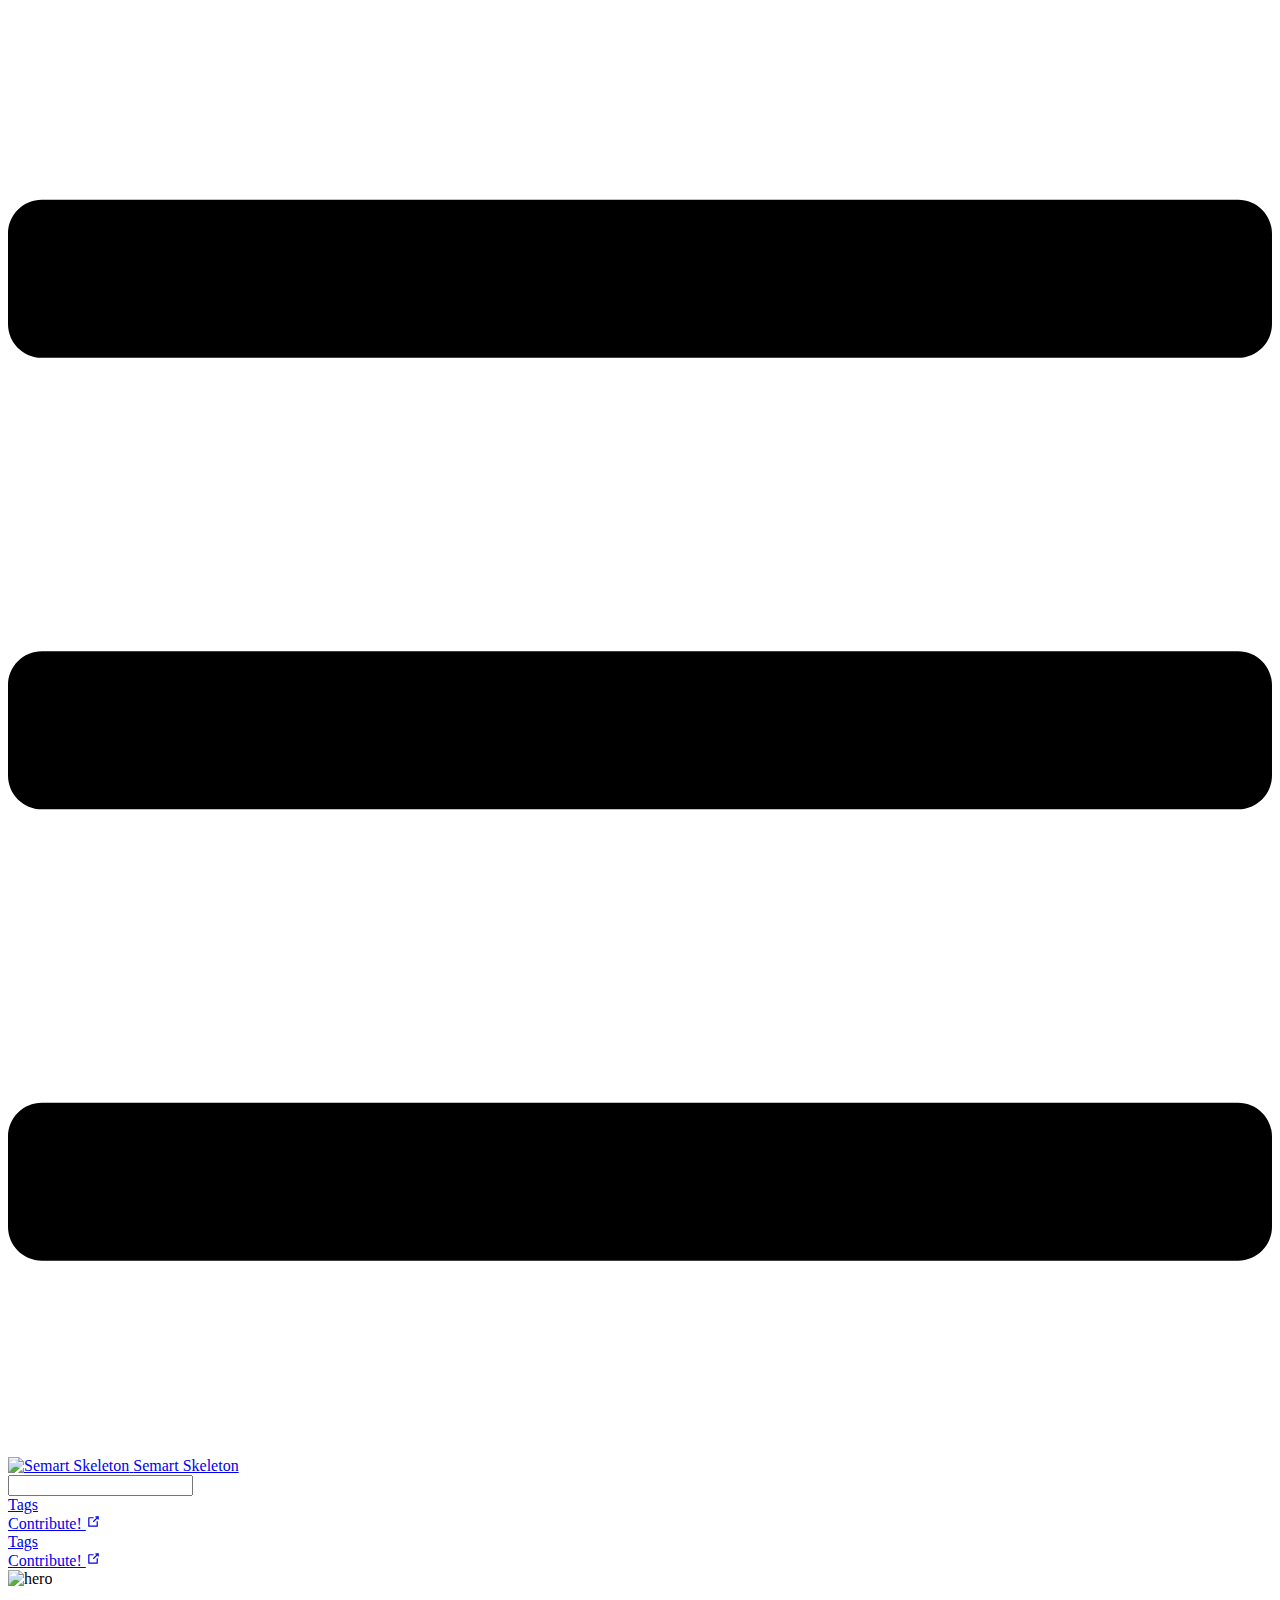
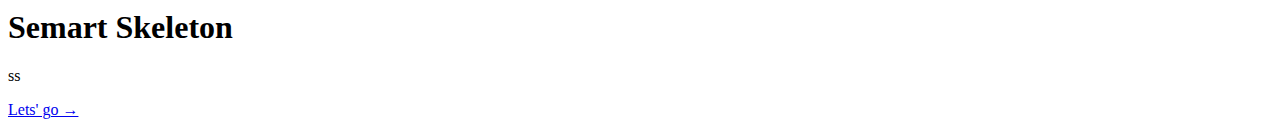
==== commit e95cca04: "Updates" ====
--- a/index.html
+++ b/index.html
@@ -7,17 +7,17 @@
     <meta name="description" content="ss">
     
     
-    <link rel="preload" href="/assets/css/0.styles.a3a49550.css" as="style"><link rel="preload" href="/assets/js/app.446e6f28.js" as="script"><link rel="preload" href="/assets/js/3.b0b56839.js" as="script"><link rel="preload" href="/assets/js/12.24bbff4d.js" as="script"><link rel="prefetch" href="/assets/js/1.6b009483.js"><link rel="prefetch" href="/assets/js/10.96ab2c57.js"><link rel="prefetch" href="/assets/js/11.5184fa5b.js"><link rel="prefetch" href="/assets/js/13.a7026f74.js"><link rel="prefetch" href="/assets/js/14.de4ece23.js"><link rel="prefetch" href="/assets/js/15.32480ad5.js"><link rel="prefetch" href="/assets/js/16.4b3ec8c6.js"><link rel="prefetch" href="/assets/js/4.a2171855.js"><link rel="prefetch" href="/assets/js/5.648ce82d.js"><link rel="prefetch" href="/assets/js/6.9c424f33.js"><link rel="prefetch" href="/assets/js/7.8858ced6.js"><link rel="prefetch" href="/assets/js/8.e8b0ea5b.js"><link rel="prefetch" href="/assets/js/9.483bfe90.js">
-    <link rel="stylesheet" href="/assets/css/0.styles.a3a49550.css">
+    <link rel="preload" href="/SemartSkeleton/assets/css/0.styles.e6a28add.css" as="style"><link rel="preload" href="/SemartSkeleton/assets/js/app.897fab99.js" as="script"><link rel="preload" href="/SemartSkeleton/assets/js/3.b0b56839.js" as="script"><link rel="preload" href="/SemartSkeleton/assets/js/12.24bbff4d.js" as="script"><link rel="prefetch" href="/SemartSkeleton/assets/js/1.6b009483.js"><link rel="prefetch" href="/SemartSkeleton/assets/js/10.96ab2c57.js"><link rel="prefetch" href="/SemartSkeleton/assets/js/11.5184fa5b.js"><link rel="prefetch" href="/SemartSkeleton/assets/js/13.1eea27ef.js"><link rel="prefetch" href="/SemartSkeleton/assets/js/14.de4ece23.js"><link rel="prefetch" href="/SemartSkeleton/assets/js/15.32480ad5.js"><link rel="prefetch" href="/SemartSkeleton/assets/js/16.4b3ec8c6.js"><link rel="prefetch" href="/SemartSkeleton/assets/js/4.6ebbcc05.js"><link rel="prefetch" href="/SemartSkeleton/assets/js/5.648ce82d.js"><link rel="prefetch" href="/SemartSkeleton/assets/js/6.9c424f33.js"><link rel="prefetch" href="/SemartSkeleton/assets/js/7.ba3a2dbe.js"><link rel="prefetch" href="/SemartSkeleton/assets/js/8.fb220754.js"><link rel="prefetch" href="/SemartSkeleton/assets/js/9.483bfe90.js">
+    <link rel="stylesheet" href="/SemartSkeleton/assets/css/0.styles.e6a28add.css">
   </head>
   <body>
-    <div id="app" data-server-rendered="true"><div class="theme-container no-sidebar"><header class="navbar"><div class="sidebar-button"><svg xmlns="http://www.w3.org/2000/svg" aria-hidden="true" role="img" viewBox="0 0 448 512" class="icon"><path fill="currentColor" d="M436 124H12c-6.627 0-12-5.373-12-12V80c0-6.627 5.373-12 12-12h424c6.627 0 12 5.373 12 12v32c0 6.627-5.373 12-12 12zm0 160H12c-6.627 0-12-5.373-12-12v-32c0-6.627 5.373-12 12-12h424c6.627 0 12 5.373 12 12v32c0 6.627-5.373 12-12 12zm0 160H12c-6.627 0-12-5.373-12-12v-32c0-6.627 5.373-12 12-12h424c6.627 0 12 5.373 12 12v32c0 6.627-5.373 12-12 12z"></path></svg></div> <a href="/" class="home-link router-link-exact-active router-link-active"><img src="/icon.png" alt="Semart Skeleton" class="logo"> <span class="site-name can-hide">Semart Skeleton</span></a> <div class="links"><div class="search-box"><input aria-label="Search" autocomplete="off" spellcheck="false" value=""> <!----></div> <nav class="nav-links can-hide"><div class="nav-item"><a href="/tags.html" class="nav-link">Tags</a></div> <a href="https://github.com/puterakahfi/SemartSkeleton" target="_blank" rel="noopener noreferrer" class="repo-link">
+    <div id="app" data-server-rendered="true"><div class="theme-container no-sidebar"><header class="navbar"><div class="sidebar-button"><svg xmlns="http://www.w3.org/2000/svg" aria-hidden="true" role="img" viewBox="0 0 448 512" class="icon"><path fill="currentColor" d="M436 124H12c-6.627 0-12-5.373-12-12V80c0-6.627 5.373-12 12-12h424c6.627 0 12 5.373 12 12v32c0 6.627-5.373 12-12 12zm0 160H12c-6.627 0-12-5.373-12-12v-32c0-6.627 5.373-12 12-12h424c6.627 0 12 5.373 12 12v32c0 6.627-5.373 12-12 12zm0 160H12c-6.627 0-12-5.373-12-12v-32c0-6.627 5.373-12 12-12h424c6.627 0 12 5.373 12 12v32c0 6.627-5.373 12-12 12z"></path></svg></div> <a href="/SemartSkeleton/" class="home-link router-link-exact-active router-link-active"><img src="/SemartSkeleton/icon.png" alt="Semart Skeleton" class="logo"> <span class="site-name can-hide">Semart Skeleton</span></a> <div class="links"><div class="search-box"><input aria-label="Search" autocomplete="off" spellcheck="false" value=""> <!----></div> <nav class="nav-links can-hide"><div class="nav-item"><a href="/SemartSkeleton/tags.html" class="nav-link">Tags</a></div> <a href="https://github.com/puterakahfi/SemartSkeleton" target="_blank" rel="noopener noreferrer" class="repo-link">
     Contribute!
-    <svg xmlns="http://www.w3.org/2000/svg" aria-hidden="true" x="0px" y="0px" viewBox="0 0 100 100" width="15" height="15" class="icon outbound"><path fill="currentColor" d="M18.8,85.1h56l0,0c2.2,0,4-1.8,4-4v-32h-8v28h-48v-48h28v-8h-32l0,0c-2.2,0-4,1.8-4,4v56C14.8,83.3,16.6,85.1,18.8,85.1z"></path> <polygon fill="currentColor" points="45.7,48.7 51.3,54.3 77.2,28.5 77.2,37.2 85.2,37.2 85.2,14.9 62.8,14.9 62.8,22.9 71.5,22.9"></polygon></svg></a></nav></div></header> <div class="sidebar-mask"></div> <aside class="sidebar"><nav class="nav-links"><div class="nav-item"><a href="/tags.html" class="nav-link">Tags</a></div> <a href="https://github.com/puterakahfi/SemartSkeleton" target="_blank" rel="noopener noreferrer" class="repo-link">
+    <svg xmlns="http://www.w3.org/2000/svg" aria-hidden="true" x="0px" y="0px" viewBox="0 0 100 100" width="15" height="15" class="icon outbound"><path fill="currentColor" d="M18.8,85.1h56l0,0c2.2,0,4-1.8,4-4v-32h-8v28h-48v-48h28v-8h-32l0,0c-2.2,0-4,1.8-4,4v56C14.8,83.3,16.6,85.1,18.8,85.1z"></path> <polygon fill="currentColor" points="45.7,48.7 51.3,54.3 77.2,28.5 77.2,37.2 85.2,37.2 85.2,14.9 62.8,14.9 62.8,22.9 71.5,22.9"></polygon></svg></a></nav></div></header> <div class="sidebar-mask"></div> <aside class="sidebar"><nav class="nav-links"><div class="nav-item"><a href="/SemartSkeleton/tags.html" class="nav-link">Tags</a></div> <a href="https://github.com/puterakahfi/SemartSkeleton" target="_blank" rel="noopener noreferrer" class="repo-link">
     Contribute!
     <svg xmlns="http://www.w3.org/2000/svg" aria-hidden="true" x="0px" y="0px" viewBox="0 0 100 100" width="15" height="15" class="icon outbound"><path fill="currentColor" d="M18.8,85.1h56l0,0c2.2,0,4-1.8,4-4v-32h-8v28h-48v-48h28v-8h-32l0,0c-2.2,0-4,1.8-4,4v56C14.8,83.3,16.6,85.1,18.8,85.1z"></path> <polygon fill="currentColor" points="45.7,48.7 51.3,54.3 77.2,28.5 77.2,37.2 85.2,37.2 85.2,14.9 62.8,14.9 62.8,22.9 71.5,22.9"></polygon></svg></a></nav>  <!----> </aside> <main aria-labelledby="main-title" class="home"><header class="hero"><img src="https://cdn.pixabay.com/photo/2019/02/04/08/38/pixel-cells-3974185_960_720.png" alt="hero"> <h1 id="main-title">Semart Skeleton</h1> <p class="description">
       ss
-    </p> <p class="action"><a href="/id/" class="nav-link action-button">Lets' go →</a></p></header> <!----> <div class="theme-default-content custom content__default"></div> <!----></main></div><div class="global-ui"></div></div>
-    <script src="/assets/js/app.446e6f28.js" defer></script><script src="/assets/js/3.b0b56839.js" defer></script><script src="/assets/js/12.24bbff4d.js" defer></script>
+    </p> <p class="action"><a href="/SemartSkeleton/id/" class="nav-link action-button">Lets' go →</a></p></header> <!----> <div class="theme-default-content custom content__default"></div> <!----></main></div><div class="global-ui"></div></div>
+    <script src="/SemartSkeleton/assets/js/app.897fab99.js" defer></script><script src="/SemartSkeleton/assets/js/3.b0b56839.js" defer></script><script src="/SemartSkeleton/assets/js/12.24bbff4d.js" defer></script>
   </body>
 </html>
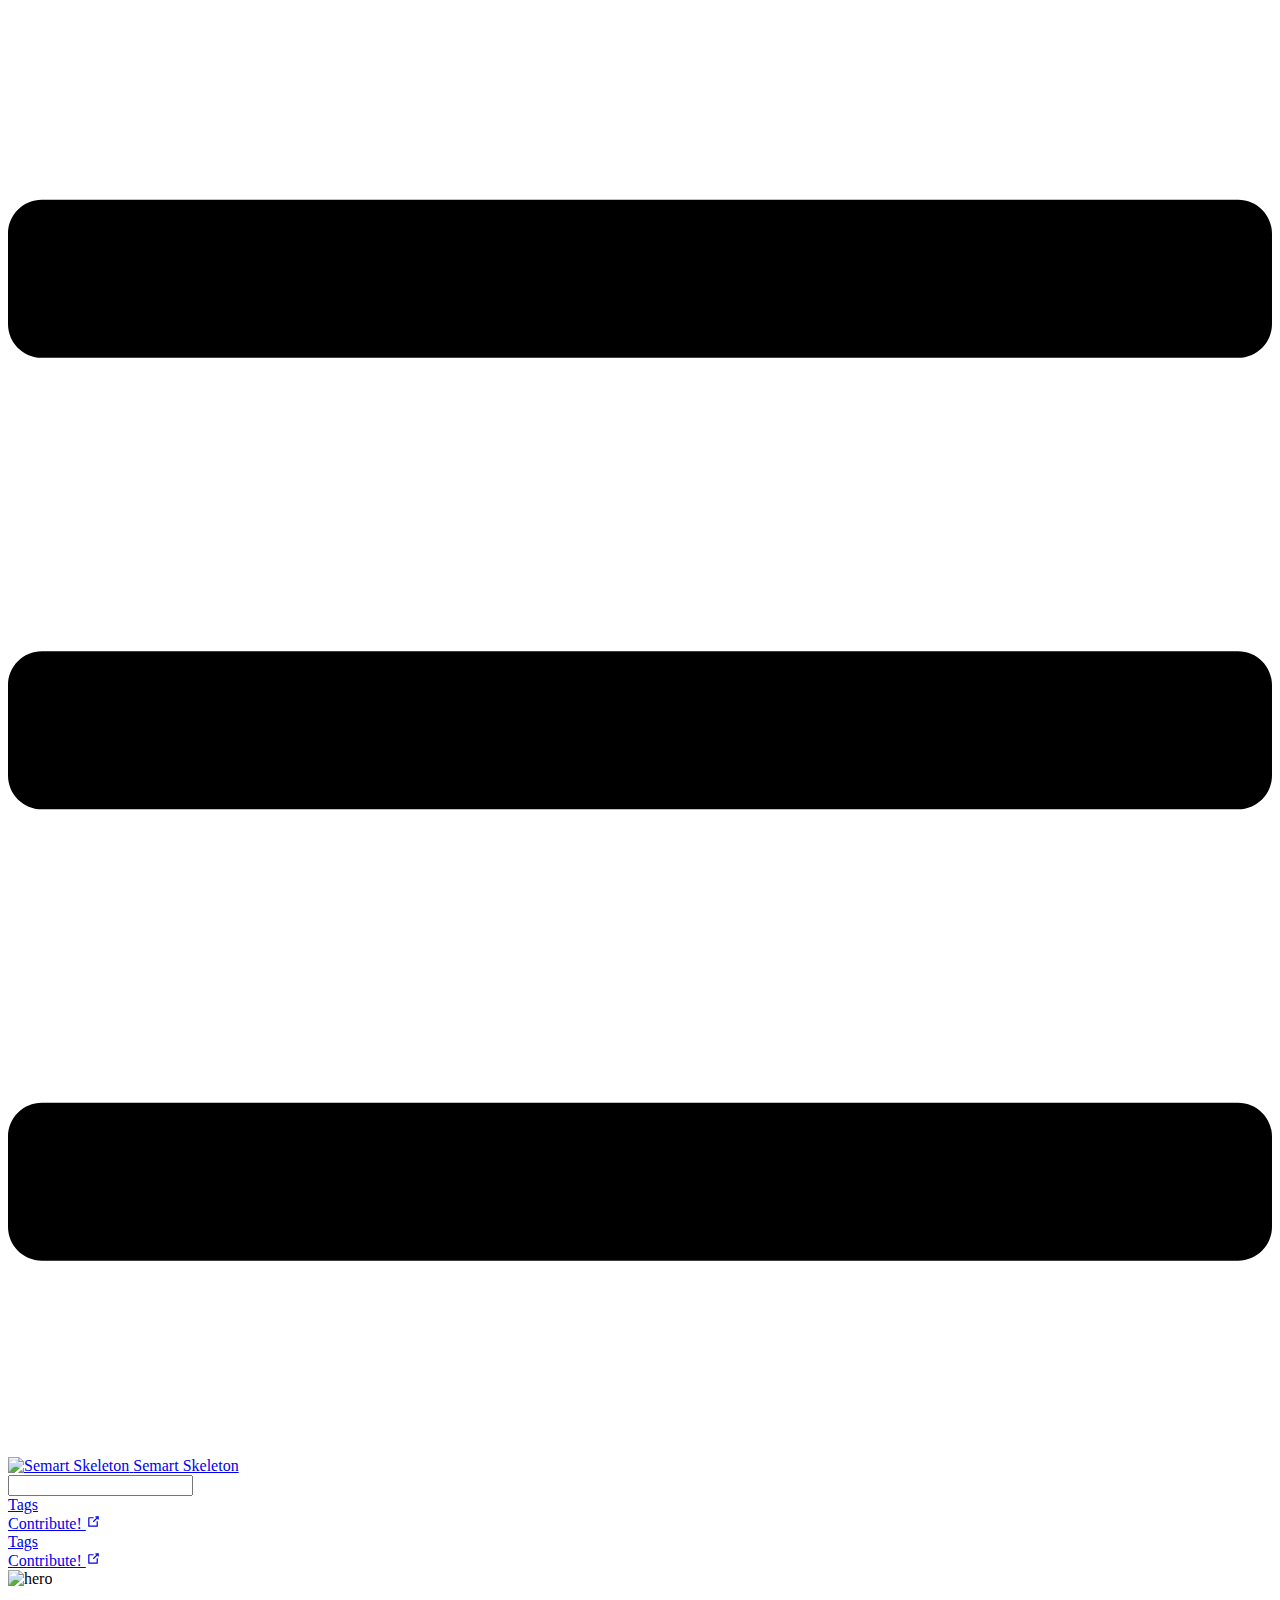
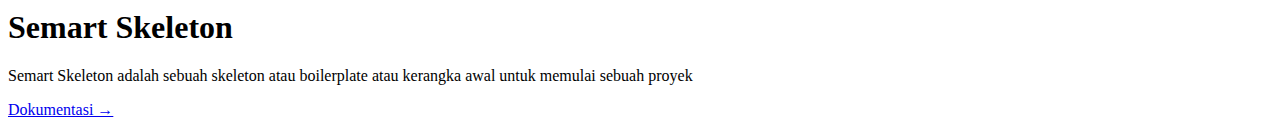
==== commit 0214747f: "Updates" ====
--- a/index.html
+++ b/index.html
@@ -4,10 +4,10 @@
     <meta charset="utf-8">
     <meta name="viewport" content="width=device-width,initial-scale=1">
     <title>Semart Skeleton</title>
-    <meta name="description" content="ss">
+    <meta name="description" content="Semart Skeleton adalah sebuah skeleton atau boilerplate atau kerangka awal untuk memulai sebuah proyek">
     
     
-    <link rel="preload" href="/SemartSkeleton/assets/css/0.styles.e6a28add.css" as="style"><link rel="preload" href="/SemartSkeleton/assets/js/app.897fab99.js" as="script"><link rel="preload" href="/SemartSkeleton/assets/js/3.b0b56839.js" as="script"><link rel="preload" href="/SemartSkeleton/assets/js/12.24bbff4d.js" as="script"><link rel="prefetch" href="/SemartSkeleton/assets/js/1.6b009483.js"><link rel="prefetch" href="/SemartSkeleton/assets/js/10.96ab2c57.js"><link rel="prefetch" href="/SemartSkeleton/assets/js/11.5184fa5b.js"><link rel="prefetch" href="/SemartSkeleton/assets/js/13.1eea27ef.js"><link rel="prefetch" href="/SemartSkeleton/assets/js/14.de4ece23.js"><link rel="prefetch" href="/SemartSkeleton/assets/js/15.32480ad5.js"><link rel="prefetch" href="/SemartSkeleton/assets/js/16.4b3ec8c6.js"><link rel="prefetch" href="/SemartSkeleton/assets/js/4.6ebbcc05.js"><link rel="prefetch" href="/SemartSkeleton/assets/js/5.648ce82d.js"><link rel="prefetch" href="/SemartSkeleton/assets/js/6.9c424f33.js"><link rel="prefetch" href="/SemartSkeleton/assets/js/7.ba3a2dbe.js"><link rel="prefetch" href="/SemartSkeleton/assets/js/8.fb220754.js"><link rel="prefetch" href="/SemartSkeleton/assets/js/9.483bfe90.js">
+    <link rel="preload" href="/SemartSkeleton/assets/css/0.styles.e6a28add.css" as="style"><link rel="preload" href="/SemartSkeleton/assets/js/app.8d3ff17a.js" as="script"><link rel="preload" href="/SemartSkeleton/assets/js/3.b0b56839.js" as="script"><link rel="preload" href="/SemartSkeleton/assets/js/12.24bbff4d.js" as="script"><link rel="prefetch" href="/SemartSkeleton/assets/js/1.6b009483.js"><link rel="prefetch" href="/SemartSkeleton/assets/js/10.96ab2c57.js"><link rel="prefetch" href="/SemartSkeleton/assets/js/11.5184fa5b.js"><link rel="prefetch" href="/SemartSkeleton/assets/js/13.1eea27ef.js"><link rel="prefetch" href="/SemartSkeleton/assets/js/14.de4ece23.js"><link rel="prefetch" href="/SemartSkeleton/assets/js/15.32480ad5.js"><link rel="prefetch" href="/SemartSkeleton/assets/js/16.4b3ec8c6.js"><link rel="prefetch" href="/SemartSkeleton/assets/js/4.6ebbcc05.js"><link rel="prefetch" href="/SemartSkeleton/assets/js/5.648ce82d.js"><link rel="prefetch" href="/SemartSkeleton/assets/js/6.9c424f33.js"><link rel="prefetch" href="/SemartSkeleton/assets/js/7.ba3a2dbe.js"><link rel="prefetch" href="/SemartSkeleton/assets/js/8.fb220754.js"><link rel="prefetch" href="/SemartSkeleton/assets/js/9.483bfe90.js">
     <link rel="stylesheet" href="/SemartSkeleton/assets/css/0.styles.e6a28add.css">
   </head>
   <body>
@@ -15,9 +15,9 @@
     Contribute!
     <svg xmlns="http://www.w3.org/2000/svg" aria-hidden="true" x="0px" y="0px" viewBox="0 0 100 100" width="15" height="15" class="icon outbound"><path fill="currentColor" d="M18.8,85.1h56l0,0c2.2,0,4-1.8,4-4v-32h-8v28h-48v-48h28v-8h-32l0,0c-2.2,0-4,1.8-4,4v56C14.8,83.3,16.6,85.1,18.8,85.1z"></path> <polygon fill="currentColor" points="45.7,48.7 51.3,54.3 77.2,28.5 77.2,37.2 85.2,37.2 85.2,14.9 62.8,14.9 62.8,22.9 71.5,22.9"></polygon></svg></a></nav></div></header> <div class="sidebar-mask"></div> <aside class="sidebar"><nav class="nav-links"><div class="nav-item"><a href="/SemartSkeleton/tags.html" class="nav-link">Tags</a></div> <a href="https://github.com/puterakahfi/SemartSkeleton" target="_blank" rel="noopener noreferrer" class="repo-link">
     Contribute!
-    <svg xmlns="http://www.w3.org/2000/svg" aria-hidden="true" x="0px" y="0px" viewBox="0 0 100 100" width="15" height="15" class="icon outbound"><path fill="currentColor" d="M18.8,85.1h56l0,0c2.2,0,4-1.8,4-4v-32h-8v28h-48v-48h28v-8h-32l0,0c-2.2,0-4,1.8-4,4v56C14.8,83.3,16.6,85.1,18.8,85.1z"></path> <polygon fill="currentColor" points="45.7,48.7 51.3,54.3 77.2,28.5 77.2,37.2 85.2,37.2 85.2,14.9 62.8,14.9 62.8,22.9 71.5,22.9"></polygon></svg></a></nav>  <!----> </aside> <main aria-labelledby="main-title" class="home"><header class="hero"><img src="https://cdn.pixabay.com/photo/2019/02/04/08/38/pixel-cells-3974185_960_720.png" alt="hero"> <h1 id="main-title">Semart Skeleton</h1> <p class="description">
-      ss
-    </p> <p class="action"><a href="/SemartSkeleton/id/" class="nav-link action-button">Lets' go →</a></p></header> <!----> <div class="theme-default-content custom content__default"></div> <!----></main></div><div class="global-ui"></div></div>
-    <script src="/SemartSkeleton/assets/js/app.897fab99.js" defer></script><script src="/SemartSkeleton/assets/js/3.b0b56839.js" defer></script><script src="/SemartSkeleton/assets/js/12.24bbff4d.js" defer></script>
+    <svg xmlns="http://www.w3.org/2000/svg" aria-hidden="true" x="0px" y="0px" viewBox="0 0 100 100" width="15" height="15" class="icon outbound"><path fill="currentColor" d="M18.8,85.1h56l0,0c2.2,0,4-1.8,4-4v-32h-8v28h-48v-48h28v-8h-32l0,0c-2.2,0-4,1.8-4,4v56C14.8,83.3,16.6,85.1,18.8,85.1z"></path> <polygon fill="currentColor" points="45.7,48.7 51.3,54.3 77.2,28.5 77.2,37.2 85.2,37.2 85.2,14.9 62.8,14.9 62.8,22.9 71.5,22.9"></polygon></svg></a></nav>  <!----> </aside> <main aria-labelledby="main-title" class="home"><header class="hero"><img src="https://42f2671d685f51e10fc6-b9fcecea3e50b3b59bdc28dead054ebc.ssl.cf5.rackcdn.com/illustrations/open_source_1qxw.svg" alt="hero"> <h1 id="main-title">Semart Skeleton</h1> <p class="description">
+      Semart Skeleton adalah sebuah skeleton atau boilerplate atau kerangka awal untuk memulai sebuah proyek
+    </p> <p class="action"><a href="/SemartSkeleton/id/" class="nav-link action-button">Dokumentasi →</a></p></header> <!----> <div class="theme-default-content custom content__default"></div> <!----></main></div><div class="global-ui"></div></div>
+    <script src="/SemartSkeleton/assets/js/app.8d3ff17a.js" defer></script><script src="/SemartSkeleton/assets/js/3.b0b56839.js" defer></script><script src="/SemartSkeleton/assets/js/12.24bbff4d.js" defer></script>
   </body>
 </html>
